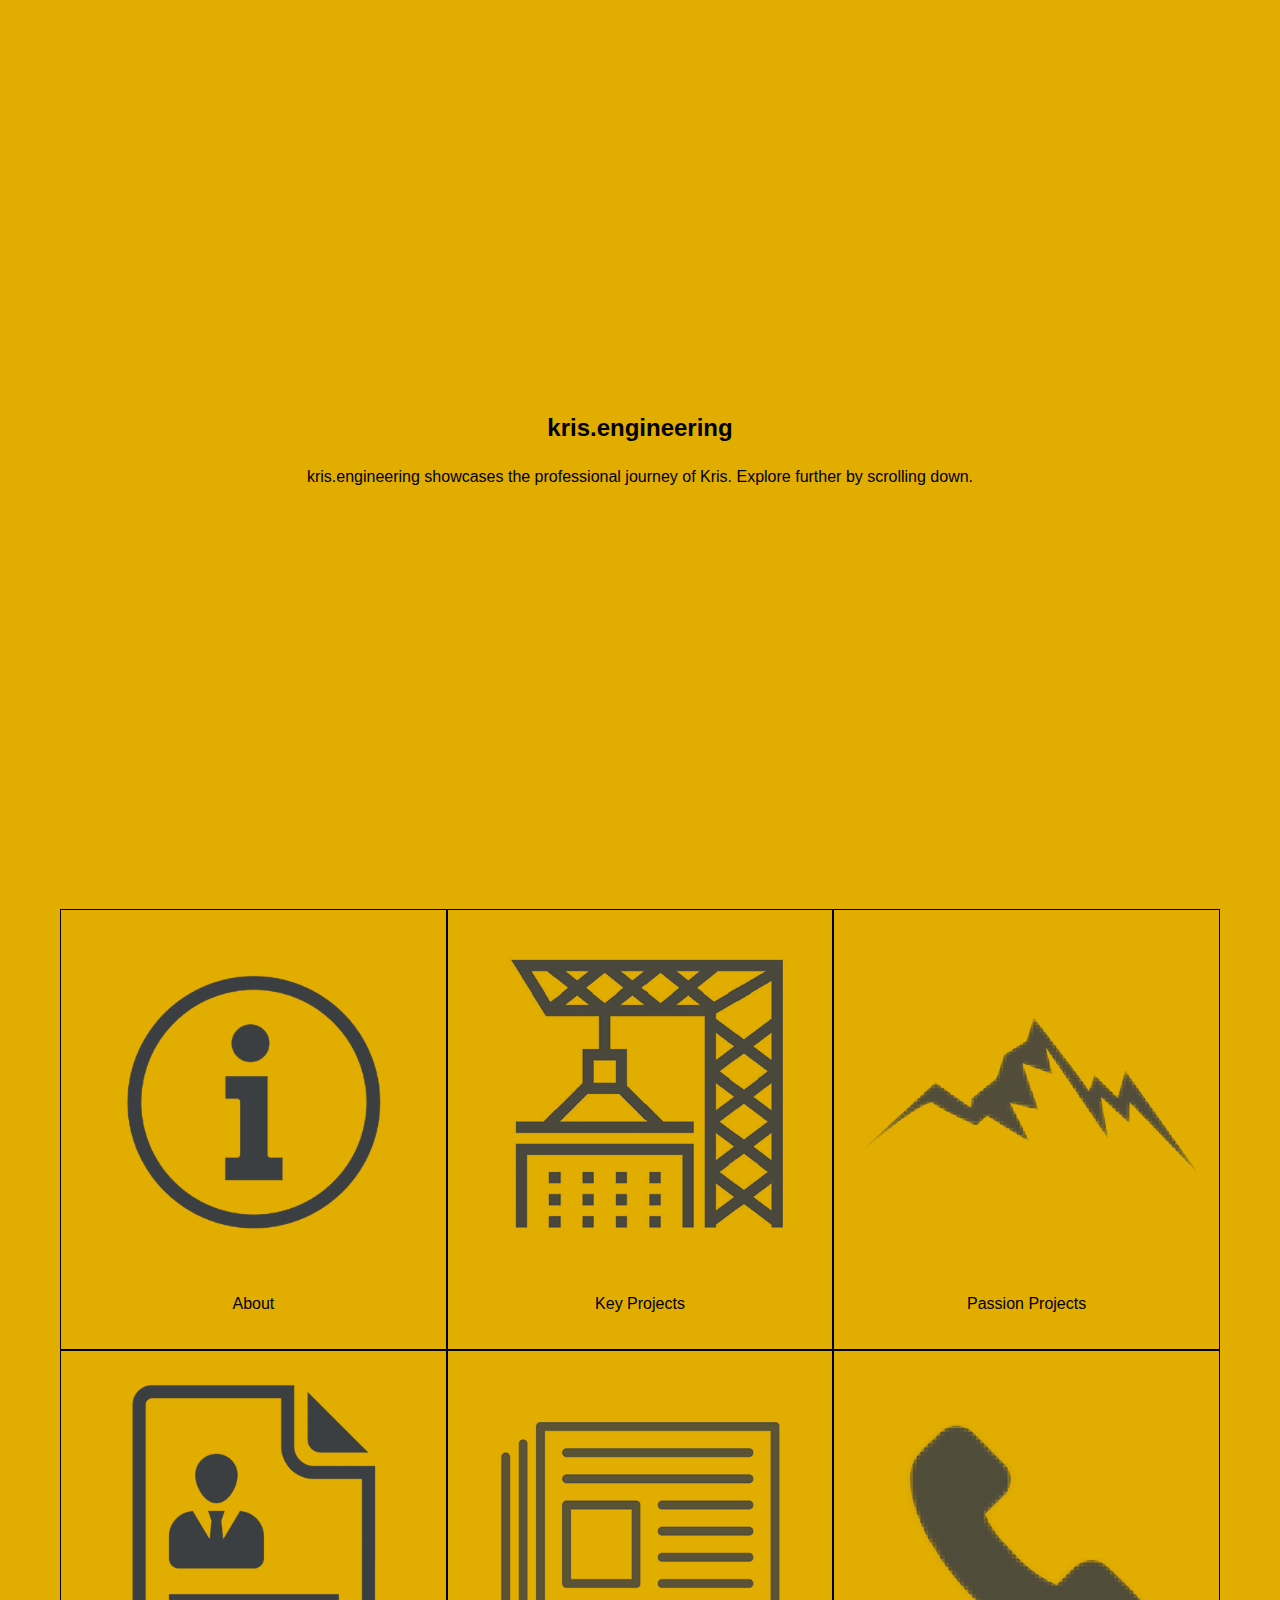
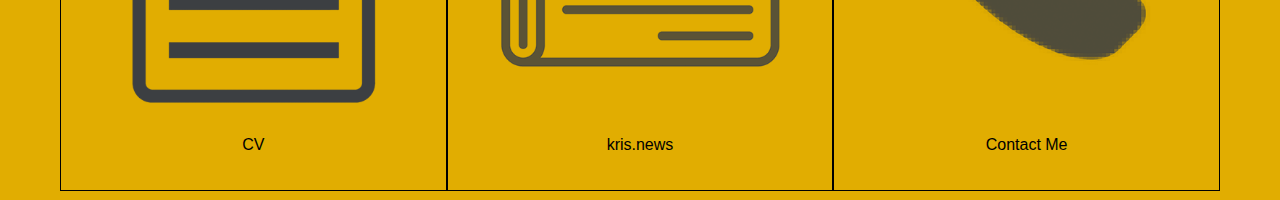
==== index.html @ 32502512 "Add files via upload" ====
<!DOCTYPE html>
<html lang="en">

<head>
    <meta charset="UTF-8">
    <meta name="viewport" content="width=device-width, initial-scale=1.0">
    <title>kris.engineering</title>
    <link rel="stylesheet" type="text/css" href="styles.css">
</head>

<body>
    <div class="intro-section">
        <h1>kris.engineering</h1>
        <p>kris.engineering showcases the professional journey of Kris. Explore further by scrolling down.</p>
    </div>

    <div class="navigation-section">
        <div class="nav-item">
          <a href="about.html">
            <img src="Images/AboutImage.png" alt="About">
            <p>About</p>
          </a>
        </div>
        <div class="nav-item">
          <a href="key-projects.html">
            <img src="Images/ProjectsImage.png" alt="Key Projects">
            <p>Key Projects</p>
          </a>
        </div>
        <div class="nav-item">
          <a href="passion-projects.html">
            <img src="Images/PassionImage.png" alt="Passion Projects">
            <p>Passion Projects</p>
          </a>
        </div>
        <div class="nav-item">
          <a href="cv.html">
            <img src="Images/CVImage.png" alt="CV">
            <p>CV</p>
          </a>
        </div>
        <div class="nav-item">
          <a href="https://kris.news">
            <img src="Images/NewsImage.png" alt="kris.news">
            <p>kris.news</p>
          </a>
        </div>
        <div class="nav-item">
          <a href="contact.html">
            <img src="Images/ContactImage.png" alt="Contact Me">
            <p>Contact Me</p>
          </a>
        </div>
    </div>
</body>

</html>
---- styles.css ----
/* Body styling with background color */
body, html {
    height: auto;
    background-color: #e1ad01;
    margin: 0;
    font-family: 'Helvetica', sans-serif;
}

h1 {
    text-align: center;
    font-size: 24px;
    margin-bottom: 10px; /* Some space between title and subtitle */
}

.intro-section {
    height: 100vh;
    display: flex;
    flex-direction: column;
    align-items: center;
    justify-content: center;
    padding: 0 20px; /* Add padding for mobile */
}

p {
    text-align: center;
}

.navigation-section {
    height: 100vh;
    display: flex;
    flex-wrap: wrap;
    align-content: center; /* Vertically center the items in the flex container */
    justify-content: center;
}

.nav-item {
    text-align: center;
    padding: 20px;
    border: 1px solid black;
    box-sizing: border-box;
    flex-basis: calc(50% - 40px); /* For mobile: Two items per row minus padding */
}

.nav-item a {
    text-decoration: none;
    color: black;
    display: block; /* Allows for correct structure of the img and p elements inside */
}

.nav-item img {
    max-width: 100%; /* Ensure the image fits inside the nav item */
    transition: transform 0.3s; /* Animation for the hover effect */
}

.nav-item:hover img {
    transform: scale(0.95); /* Shrink the image by 5% on hover */
}

@media screen and (min-width: 768px) {
    .nav-item {
        flex-basis: calc(33.33% - 40px); /* Three items per row minus padding for desktop */
    }
}
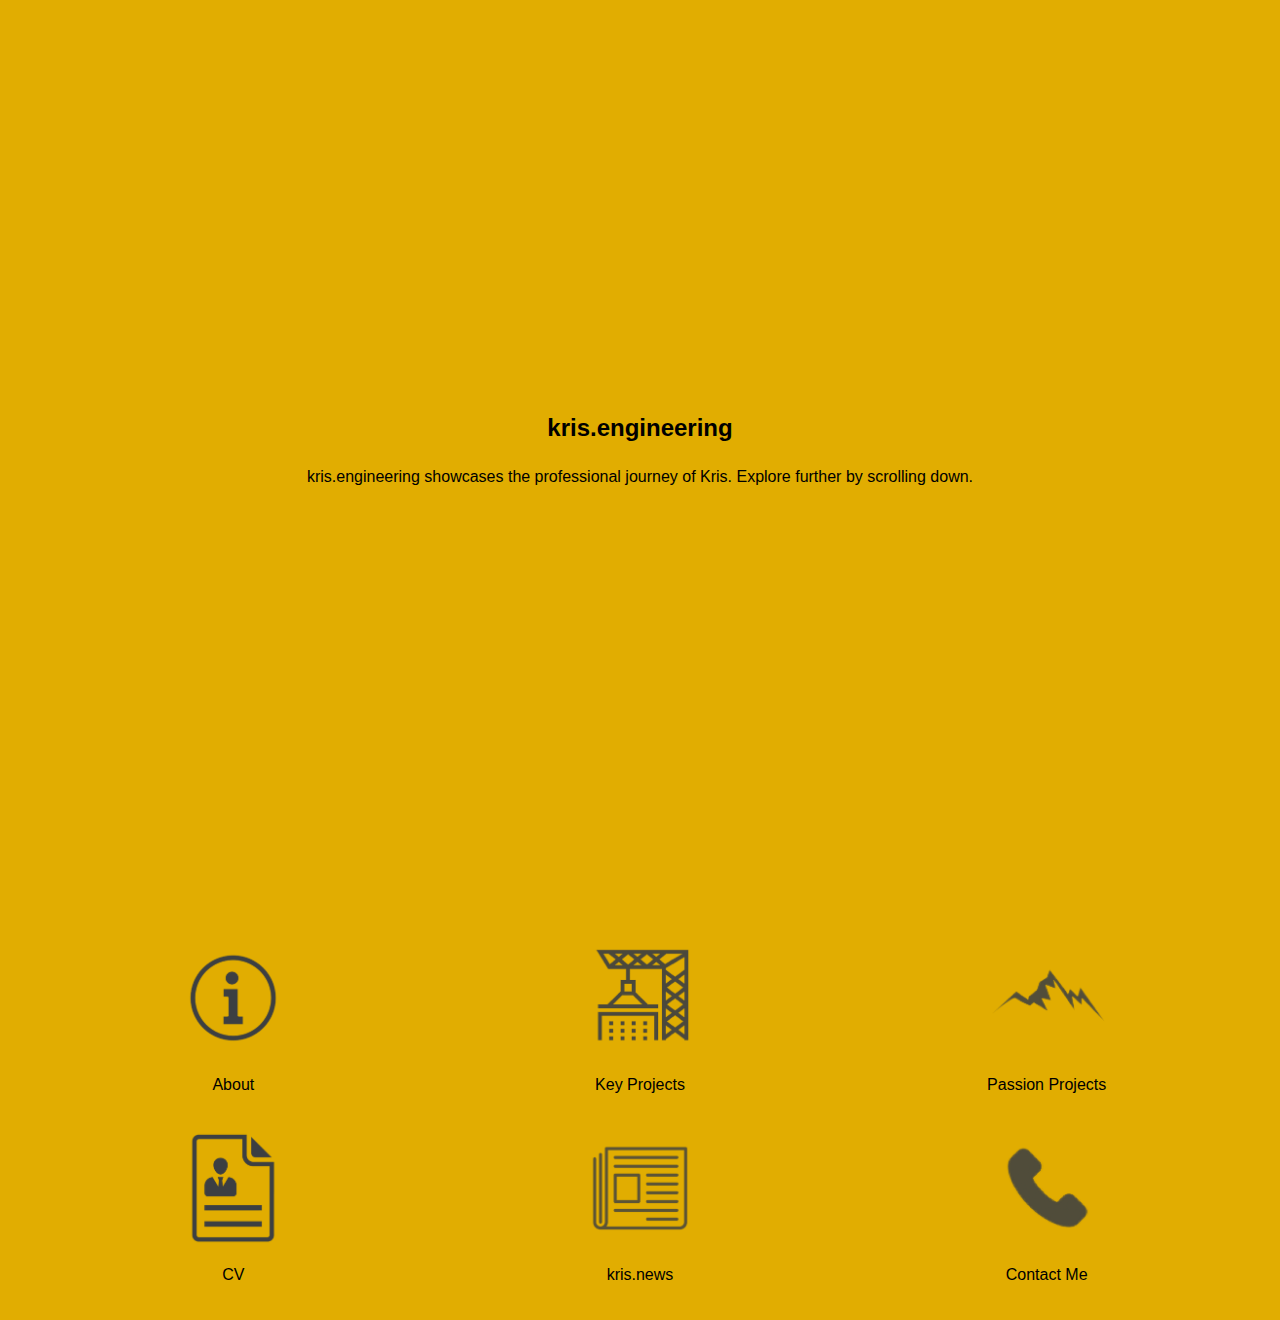
==== commit 7ab587ac: "Add files via upload" ====
--- a/index.html
+++ b/index.html
@@ -19,36 +19,42 @@
           <a href="about.html">
             <img src="Images/AboutImage.png" alt="About">
             <p>About</p>
+            <span class="Learn More"</span>
           </a>
         </div>
         <div class="nav-item">
           <a href="key-projects.html">
             <img src="Images/ProjectsImage.png" alt="Key Projects">
             <p>Key Projects</p>
+            <span class="Learn More"</span>
           </a>
         </div>
         <div class="nav-item">
           <a href="passion-projects.html">
             <img src="Images/PassionImage.png" alt="Passion Projects">
             <p>Passion Projects</p>
+            <span class="Learn More"</span>
           </a>
         </div>
         <div class="nav-item">
           <a href="cv.html">
             <img src="Images/CVImage.png" alt="CV">
             <p>CV</p>
+            <span class="Learn More"</span>
           </a>
         </div>
         <div class="nav-item">
           <a href="https://kris.news">
             <img src="Images/NewsImage.png" alt="kris.news">
             <p>kris.news</p>
+            <span class="Learn More"</span>
           </a>
         </div>
         <div class="nav-item">
           <a href="contact.html">
             <img src="Images/ContactImage.png" alt="Contact Me">
             <p>Contact Me</p>
+            <span class="Learn More"</span>
           </a>
         </div>
     </div>
--- a/styles.css
+++ b/styles.css
@@ -1,63 +1,89 @@
 /* Body styling with background color */
 body, html {
+    margin: 0;
     height: auto;
+    font-family: 'Helvetica', sans-serif;
     background-color: #e1ad01;
-    margin: 0;
-    font-family: 'Helvetica', sans-serif;
 }
 
 h1 {
+    font-size: 24px;
     text-align: center;
-    font-size: 24px;
     margin-bottom: 10px; /* Some space between title and subtitle */
-}
-
-.intro-section {
-    height: 100vh;
-    display: flex;
-    flex-direction: column;
-    align-items: center;
-    justify-content: center;
-    padding: 0 20px; /* Add padding for mobile */
 }
 
 p {
     text-align: center;
 }
 
+.intro-section {
+    height: 100vh;
+    padding: 0 20px; /* Add padding for mobile */
+    display: flex;
+    flex-direction: column;
+    justify-content: center;
+    align-items: center;
+}
+
+/* Navigation grid */
 .navigation-section {
-    height: 100vh;
-    display: flex;
-    flex-wrap: wrap;
-    align-content: center; /* Vertically center the items in the flex container */
-    justify-content: center;
+    padding: 20px;
+    max-width: 1200px;
+    margin: 0 auto;
+    display: grid;
+    gap: 20px;
+    grid-template-columns: repeat(2, 1fr); /* 2 columns for mobile */
 }
 
 .nav-item {
     text-align: center;
-    padding: 20px;
-    border: 1px solid black;
-    box-sizing: border-box;
-    flex-basis: calc(50% - 40px); /* For mobile: Two items per row minus padding */
+    display: flex;
+    flex-direction: column;
+    align-items: center;
+}
+
+.nav-item img {
+    width: 30%;
+    height: auto;
+    margin: 0 auto;
+    border: none;
+    cursor: pointer;
+    transition: transform 0.3s, filter 0.3s;
+}
+
+.nav-item:hover img {
+    filter: grayscale(100%);
+    transform: scale(0.95);
 }
 
 .nav-item a {
+    color: black;
     text-decoration: none;
-    color: black;
-    display: block; /* Allows for correct structure of the img and p elements inside */
 }
 
-.nav-item img {
-    max-width: 100%; /* Ensure the image fits inside the nav item */
-    transition: transform 0.3s; /* Animation for the hover effect */
+.nav-item p, .nav-item .learn-more {
+    transition: opacity 0.3s, visibility 0.3s;
 }
 
-.nav-item:hover img {
-    transform: scale(0.95); /* Shrink the image by 5% on hover */
+.nav-item:hover p {
+    visibility: hidden;
+    opacity: 0;
+}
+
+.learn-more {
+    visibility: hidden;
+    opacity: 0;
+    text-align: center;
+}
+
+.nav-item:hover .learn-more {
+    visibility: visible;
+    opacity: 1;
 }
 
 @media screen and (min-width: 768px) {
-    .nav-item {
-        flex-basis: calc(33.33% - 40px); /* Three items per row minus padding for desktop */
+    .navigation-section {
+        padding-top: 40px;
+        grid-template-columns: repeat(3, 1fr); /* 3 columns for desktop */
     }
 }
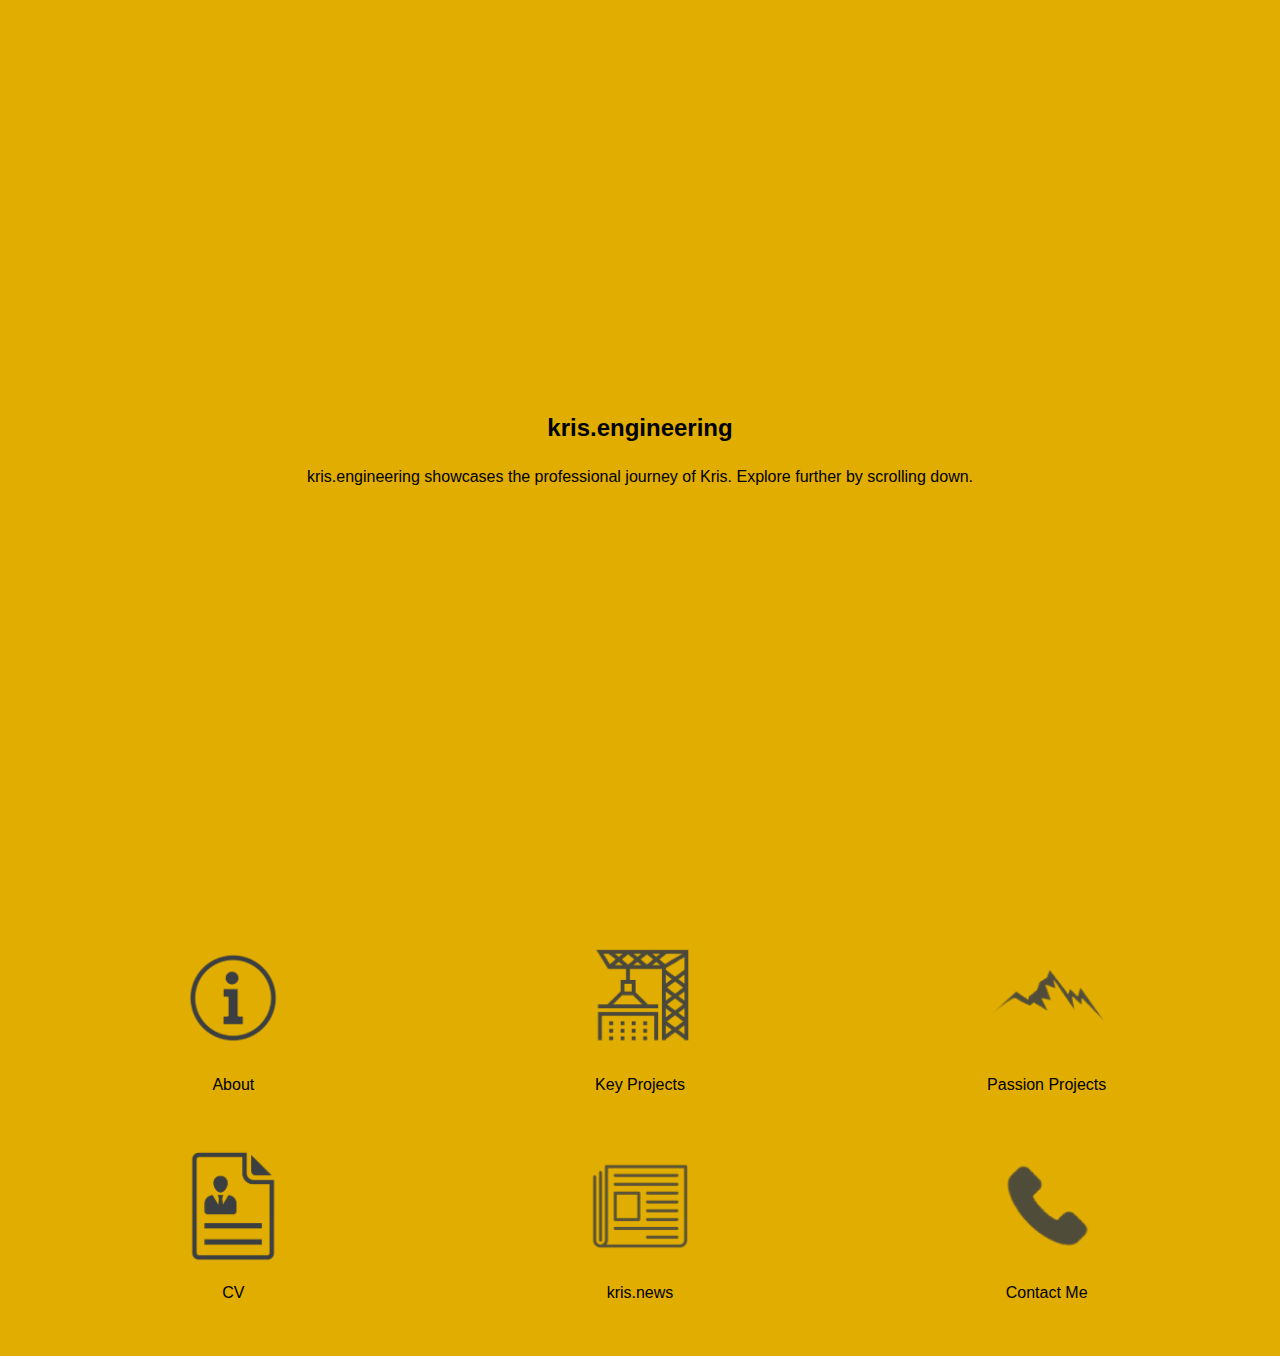
==== commit 1dd421e9: "Add files via upload" ====
--- a/index.html
+++ b/index.html
@@ -19,42 +19,42 @@
           <a href="about.html">
             <img src="Images/AboutImage.png" alt="About">
             <p>About</p>
-            <span class="Learn More"</span>
+            <span class="learn-more">Learn More</span>
           </a>
         </div>
         <div class="nav-item">
           <a href="key-projects.html">
             <img src="Images/ProjectsImage.png" alt="Key Projects">
             <p>Key Projects</p>
-            <span class="Learn More"</span>
+            <span class="learn-more">Learn More</span>
           </a>
         </div>
         <div class="nav-item">
           <a href="passion-projects.html">
             <img src="Images/PassionImage.png" alt="Passion Projects">
             <p>Passion Projects</p>
-            <span class="Learn More"</span>
+            <span class="learn-more">Learn More</span>
           </a>
         </div>
         <div class="nav-item">
           <a href="cv.html">
             <img src="Images/CVImage.png" alt="CV">
             <p>CV</p>
-            <span class="Learn More"</span>
+            <span class="learn-more">Learn More</span>
           </a>
         </div>
         <div class="nav-item">
           <a href="https://kris.news">
             <img src="Images/NewsImage.png" alt="kris.news">
             <p>kris.news</p>
-            <span class="Learn More"</span>
+            <span class="learn-more">Learn More</span>
           </a>
         </div>
         <div class="nav-item">
           <a href="contact.html">
             <img src="Images/ContactImage.png" alt="Contact Me">
             <p>Contact Me</p>
-            <span class="Learn More"</span>
+            <span class="learn-more">Learn More</span>
           </a>
         </div>
     </div>
--- a/styles.css
+++ b/styles.css
@@ -74,6 +74,7 @@
     visibility: hidden;
     opacity: 0;
     text-align: center;
+    z-index: 2;
 }
 
 .nav-item:hover .learn-more {
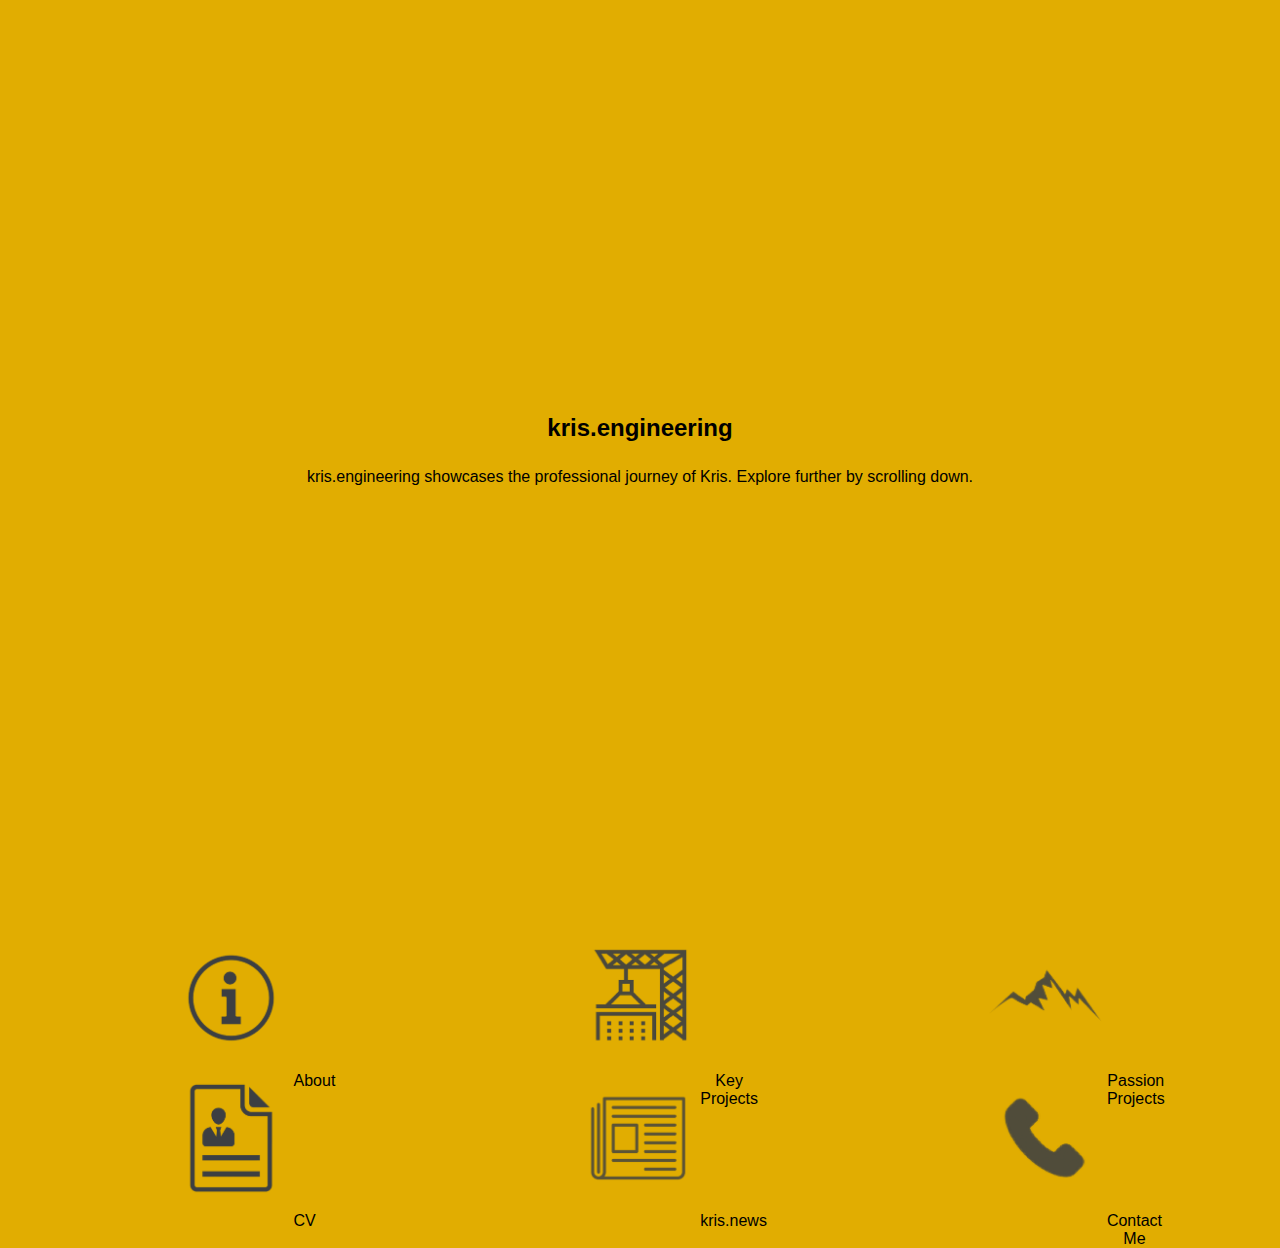
==== commit 907aff11: "Add files via upload" ====
--- a/index.html
+++ b/index.html
@@ -18,43 +18,55 @@
         <div class="nav-item">
           <a href="about.html">
             <img src="Images/AboutImage.png" alt="About">
-            <p>About</p>
-            <span class="learn-more">Learn More</span>
+            <div class="text-wrapper">
+              <p>About</p>
+              <span class="learn-more">Learn More</span>
+            </div>
           </a>
         </div>
         <div class="nav-item">
           <a href="key-projects.html">
             <img src="Images/ProjectsImage.png" alt="Key Projects">
-            <p>Key Projects</p>
-            <span class="learn-more">Learn More</span>
+            <div class="text-wrapper">
+              <p>Key Projects</p>
+              <span class="learn-more">Learn More</span>
+            </div>
           </a>
         </div>
         <div class="nav-item">
           <a href="passion-projects.html">
             <img src="Images/PassionImage.png" alt="Passion Projects">
-            <p>Passion Projects</p>
-            <span class="learn-more">Learn More</span>
+            <div class="text-wrapper">
+              <p>Passion Projects</p>
+              <span class="learn-more">Learn More</span>
+            </div>
           </a>
         </div>
         <div class="nav-item">
           <a href="cv.html">
             <img src="Images/CVImage.png" alt="CV">
-            <p>CV</p>
-            <span class="learn-more">Learn More</span>
+            <div class="text-wrapper">
+              <p>CV</p>
+              <span class="learn-more">Learn More</span>
+            </div>
           </a>
         </div>
         <div class="nav-item">
           <a href="https://kris.news">
             <img src="Images/NewsImage.png" alt="kris.news">
-            <p>kris.news</p>
-            <span class="learn-more">Learn More</span>
+            <div class="text-wrapper">
+              <p>kris.news</p>
+              <span class="learn-more">Learn More</span>
+            </div>
           </a>
         </div>
         <div class="nav-item">
           <a href="contact.html">
             <img src="Images/ContactImage.png" alt="Contact Me">
-            <p>Contact Me</p>
-            <span class="learn-more">Learn More</span>
+            <div class="text-wrapper">
+              <p>Contact Me</p>
+              <span class="learn-more">Learn More</span>
+            </div>
           </a>
         </div>
     </div>
--- a/styles.css
+++ b/styles.css
@@ -9,7 +9,7 @@
 h1 {
     font-size: 24px;
     text-align: center;
-    margin-bottom: 10px; /* Some space between title and subtitle */
+    margin-bottom: 10px;
 }
 
 p {
@@ -18,7 +18,7 @@
 
 .intro-section {
     height: 100vh;
-    padding: 0 20px; /* Add padding for mobile */
+    padding: 0 20px;
     display: flex;
     flex-direction: column;
     justify-content: center;
@@ -32,7 +32,7 @@
     margin: 0 auto;
     display: grid;
     gap: 20px;
-    grid-template-columns: repeat(2, 1fr); /* 2 columns for mobile */
+    grid-template-columns: repeat(2, 1fr);
 }
 
 .nav-item {
@@ -40,6 +40,7 @@
     display: flex;
     flex-direction: column;
     align-items: center;
+    position: relative;
 }
 
 .nav-item img {
@@ -61,13 +62,20 @@
     text-decoration: none;
 }
 
-.nav-item p, .nav-item .learn-more {
-    transition: opacity 0.3s, visibility 0.3s;
+.text-wrapper {
+    position: relative;
+    display: inline-block;
 }
 
-.nav-item:hover p {
-    visibility: hidden;
-    opacity: 0;
+.nav-item p, .learn-more {
+    position: absolute;
+    top: 0;
+    left: 0;
+    transition: opacity 0.3s;
+}
+
+.nav-item p {
+    z-index: 1;
 }
 
 .learn-more {
@@ -75,6 +83,10 @@
     opacity: 0;
     text-align: center;
     z-index: 2;
+}
+
+.nav-item:hover p {
+    opacity: 0;
 }
 
 .nav-item:hover .learn-more {
@@ -85,6 +97,6 @@
 @media screen and (min-width: 768px) {
     .navigation-section {
         padding-top: 40px;
-        grid-template-columns: repeat(3, 1fr); /* 3 columns for desktop */
+        grid-template-columns: repeat(3, 1fr);
     }
 }
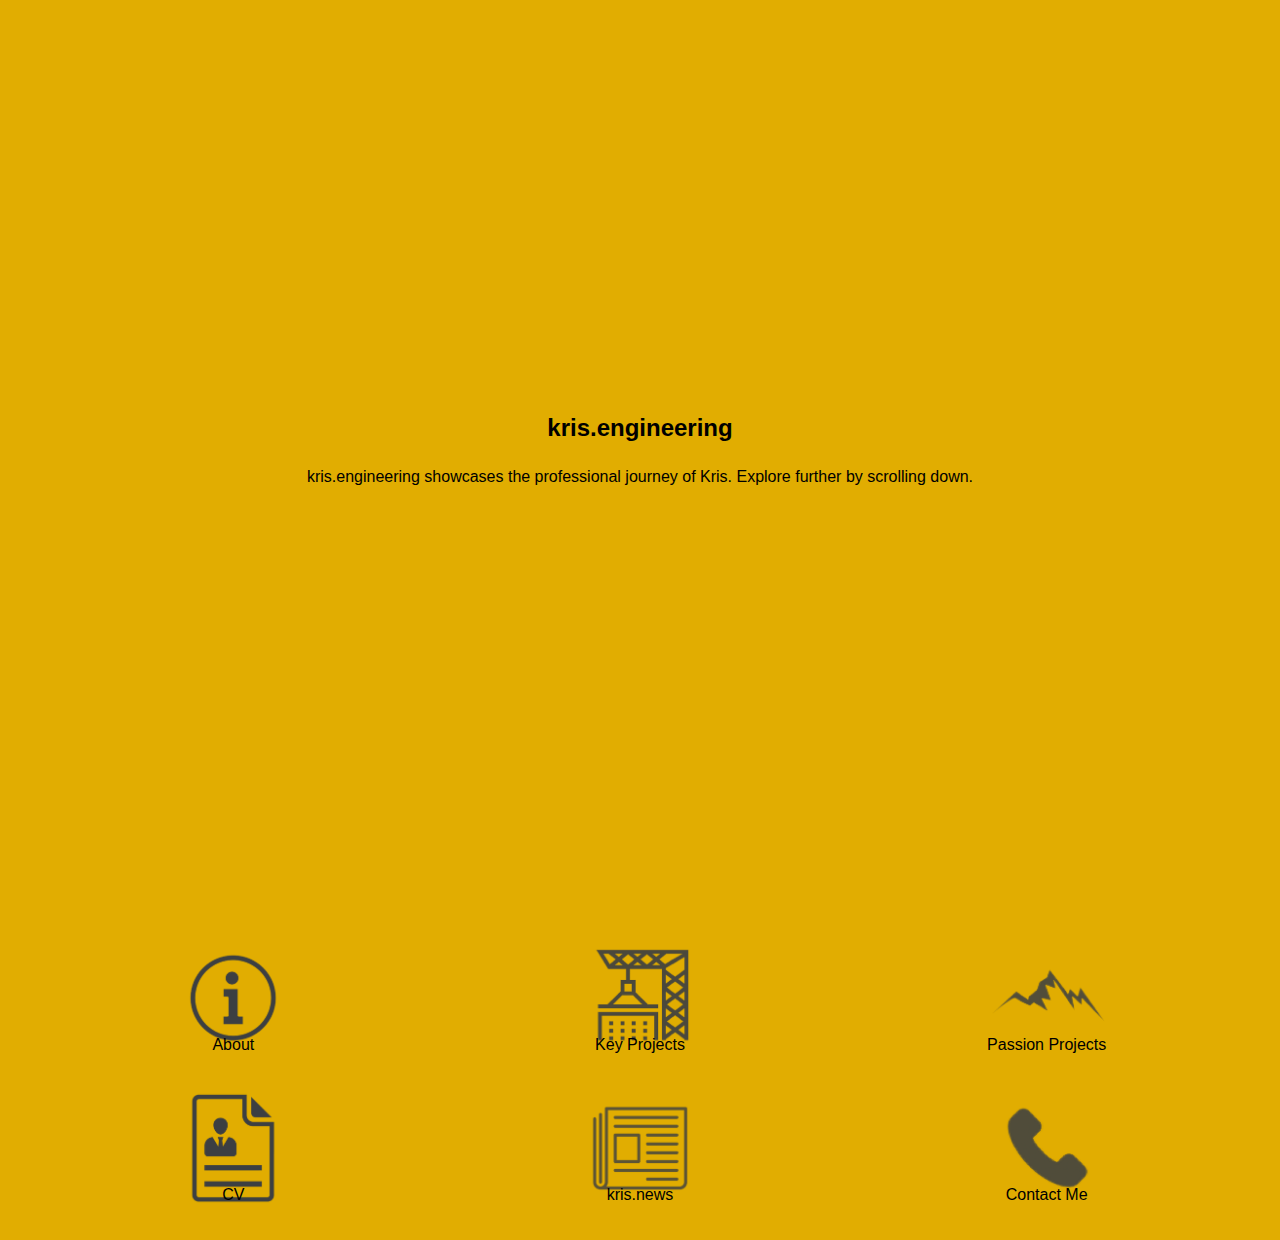
==== commit abf660be: "Add files via upload" ====
--- a/index.html
+++ b/index.html
@@ -16,7 +16,7 @@
 
     <div class="navigation-section">
         <div class="nav-item">
-          <a href="about.html">
+          <a href="about/about.html">
             <img src="Images/AboutImage.png" alt="About">
             <div class="text-wrapper">
               <p>About</p>
@@ -25,7 +25,7 @@
           </a>
         </div>
         <div class="nav-item">
-          <a href="key-projects.html">
+          <a href="key-projects/key-projects.html">
             <img src="Images/ProjectsImage.png" alt="Key Projects">
             <div class="text-wrapper">
               <p>Key Projects</p>
@@ -34,7 +34,7 @@
           </a>
         </div>
         <div class="nav-item">
-          <a href="passion-projects.html">
+          <a href="passion-projects/passion-projects.html">
             <img src="Images/PassionImage.png" alt="Passion Projects">
             <div class="text-wrapper">
               <p>Passion Projects</p>
@@ -43,7 +43,7 @@
           </a>
         </div>
         <div class="nav-item">
-          <a href="cv.html">
+          <a href="cv/cv.html">
             <img src="Images/CVImage.png" alt="CV">
             <div class="text-wrapper">
               <p>CV</p>
@@ -61,7 +61,7 @@
           </a>
         </div>
         <div class="nav-item">
-          <a href="contact.html">
+          <a href="contact/contact.html">
             <img src="Images/ContactImage.png" alt="Contact Me">
             <div class="text-wrapper">
               <p>Contact Me</p>
--- a/styles.css
+++ b/styles.css
@@ -63,35 +63,35 @@
 }
 
 .text-wrapper {
+    display: block;
     position: relative;
-    display: inline-block;
+    width: 100%;
+    text-align: center;
+    margin-top: 10px;
 }
 
-.nav-item p, .learn-more {
-    position: absolute;
-    top: 0;
-    left: 0;
-    transition: opacity 0.3s;
+.nav-item p, .nav-item .learn-more {
+    transition: opacity 0.3s; /* Smooth transition for fade in/out */
+    display: block; /* Changed to block for proper text overlaying */
+    position: absolute; /* Absolute positioning for the text overlaying */
+    bottom: 0; /* Anchoring the text to the bottom of text-wrapper */
+    width: 100%; /* Ensuring text spans the full width */
+    text-align: center;
 }
 
-.nav-item p {
-    z-index: 1;
-}
-
-.learn-more {
-    visibility: hidden;
-    opacity: 0;
-    text-align: center;
-    z-index: 2;
+.nav-item .learn-more {
+    visibility: hidden; /* Hidden by default */
+    opacity: 0; /* Fully transparent by default */
 }
 
 .nav-item:hover p {
-    opacity: 0;
+    visibility: hidden; /* Hide on hover */
+    opacity: 0; /* Fade out */
 }
 
 .nav-item:hover .learn-more {
-    visibility: visible;
-    opacity: 1;
+    visibility: visible; /* Show on hover */
+    opacity: 1; /* Fade in */
 }
 
 @media screen and (min-width: 768px) {
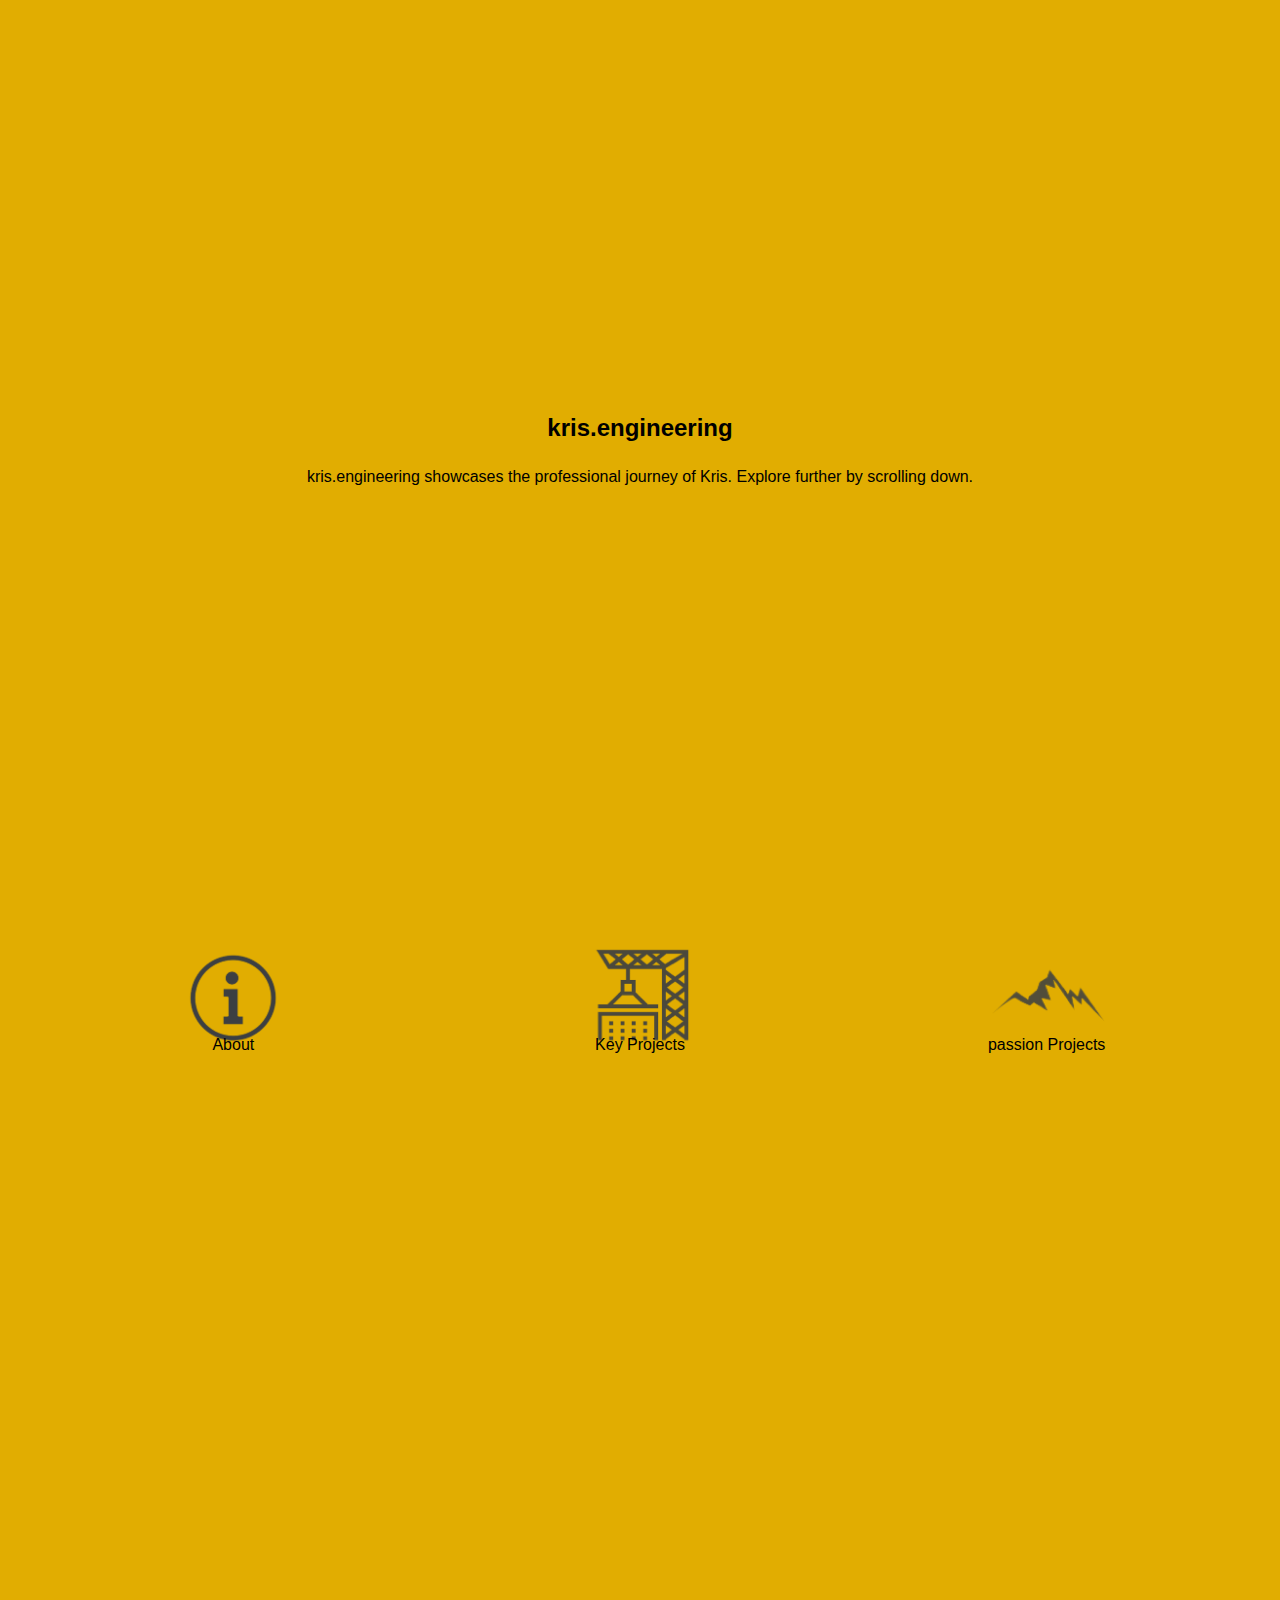
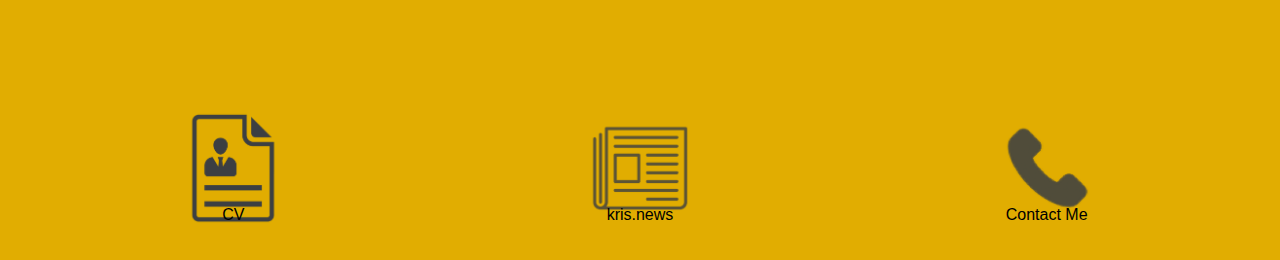
==== commit ec1fa41a: "Add files via upload" ====
--- a/index.html
+++ b/index.html
@@ -15,61 +15,81 @@
     </div>
 
     <div class="navigation-section">
-        <div class="nav-item">
+
+      <div class="nav-item">
           <a href="about/about.html">
-            <img src="Images/AboutImage.png" alt="About">
-            <div class="text-wrapper">
-              <p>About</p>
+              <img src="Images/AboutImage.png" alt="About">
+          </a>
+          <div class="text-wrapper">
               <span class="learn-more">Learn More</span>
-            </div>
+              <a href="about/about.html">
+                  <p>About</p>
+              </a>
+          </div>
+      </div>
+
+      <div class="nav-item">
+          <a href="key-projects/key-projects.html">
+              <img src="Images/ProjectsImage.png" alt="Key Projects">
           </a>
-        </div>
-        <div class="nav-item">
-          <a href="key-projects/key-projects.html">
-            <img src="Images/ProjectsImage.png" alt="Key Projects">
-            <div class="text-wrapper">
-              <p>Key Projects</p>
+          <div class="text-wrapper">
               <span class="learn-more">Learn More</span>
-            </div>
+              <a href="key-projects/key-projects.html">
+                  <p>Key Projects</p>
+              </a>
+          </div>
+      </div>
+
+      <div class="nav-item">
+          <a href="passion-projects/passion-projects.html">
+              <img src="Images/PassionImage.png" alt="Passion Projects">
           </a>
-        </div>
-        <div class="nav-item">
-          <a href="passion-projects/passion-projects.html">
-            <img src="Images/PassionImage.png" alt="Passion Projects">
-            <div class="text-wrapper">
-              <p>Passion Projects</p>
+          <div class="text-wrapper">
               <span class="learn-more">Learn More</span>
-            </div>
+              <a href="passion-projects/passion-projects.html">
+                  <p>passion Projects</p>
+              </a>
+          </div>
+      </div>
+
+      <div class="nav-item">
+          <a href="cv/cv.html">
+              <img src="Images/CVImage.png" alt="CV">
           </a>
-        </div>
-        <div class="nav-item">
-          <a href="cv/cv.html">
-            <img src="Images/CVImage.png" alt="CV">
-            <div class="text-wrapper">
-              <p>CV</p>
+          <div class="text-wrapper">
               <span class="learn-more">Learn More</span>
-            </div>
+              <a href="cv/cv.html">
+                  <p>CV</p>
+              </a>
+          </div>
+      </div>
+
+      <div class="nav-item">
+          <a href="https://kris.news">
+              <img src="Images/NewsImage.png" alt="kris.news">
           </a>
-        </div>
-        <div class="nav-item">
-          <a href="https://kris.news">
-            <img src="Images/NewsImage.png" alt="kris.news">
-            <div class="text-wrapper">
-              <p>kris.news</p>
+          <div class="text-wrapper">
               <span class="learn-more">Learn More</span>
-            </div>
+              <a href="https://kris.news">
+                  <p>kris.news</p>
+              </a>
+          </div>
+      </div>
+
+      <div class="nav-item">
+          <a href="contact/contact.html">
+              <img src="Images/ContactImage.png" alt="Contact Me">
           </a>
-        </div>
-        <div class="nav-item">
-          <a href="contact/contact.html">
-            <img src="Images/ContactImage.png" alt="Contact Me">
-            <div class="text-wrapper">
-              <p>Contact Me</p>
+          <div class="text-wrapper">
               <span class="learn-more">Learn More</span>
-            </div>
-          </a>
-        </div>
+              <a href="contact/contact.html">
+                  <p>Contact Me</p>
+              </a>
+          </div>
+      </div>
+
     </div>
+
 </body>
 
 </html>
--- a/styles.css
+++ b/styles.css
@@ -27,12 +27,14 @@
 
 /* Navigation grid */
 .navigation-section {
+  height: 100vh;
     padding: 20px;
     max-width: 1200px;
     margin: 0 auto;
     display: grid;
     gap: 20px;
     grid-template-columns: repeat(2, 1fr);
+    align-content: space-between;
 }
 
 .nav-item {
@@ -40,7 +42,9 @@
     display: flex;
     flex-direction: column;
     align-items: center;
+    justify-content: center;
     position: relative;
+    height: 100%;
 }
 
 .nav-item img {
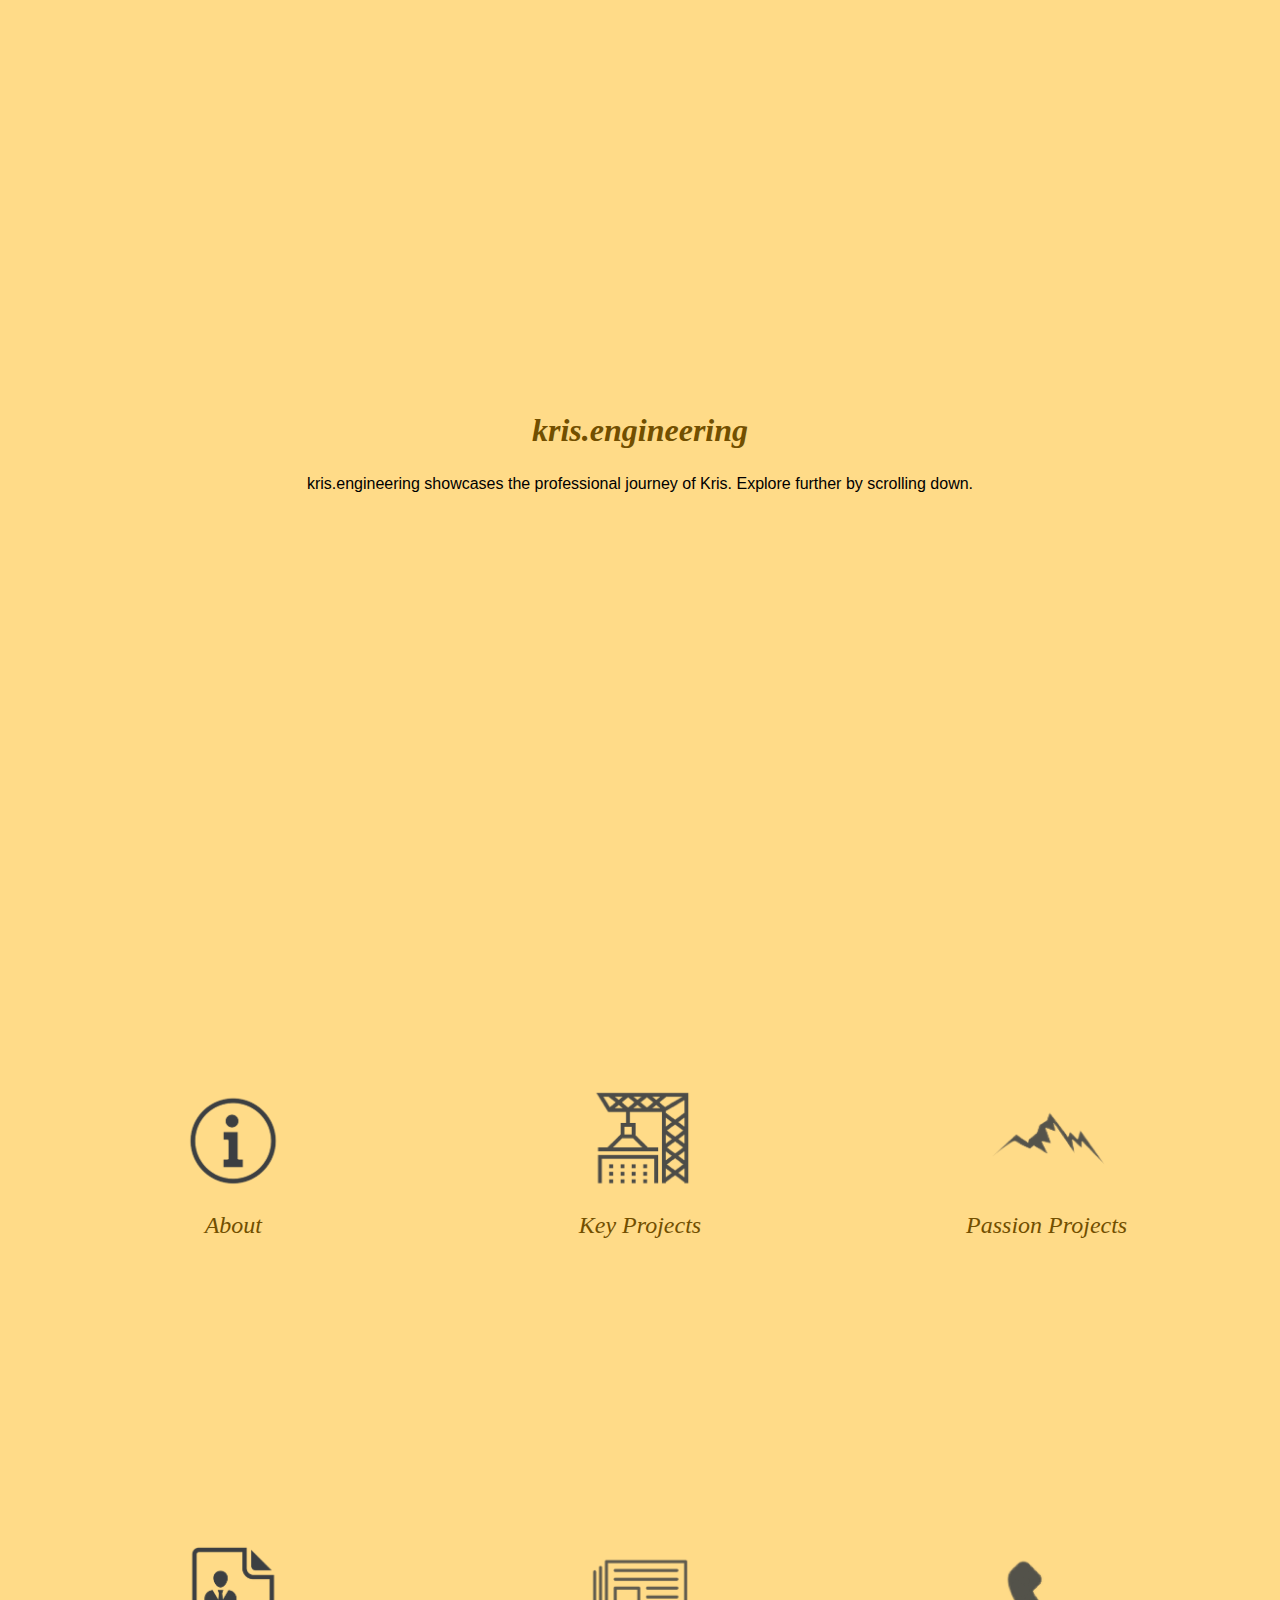
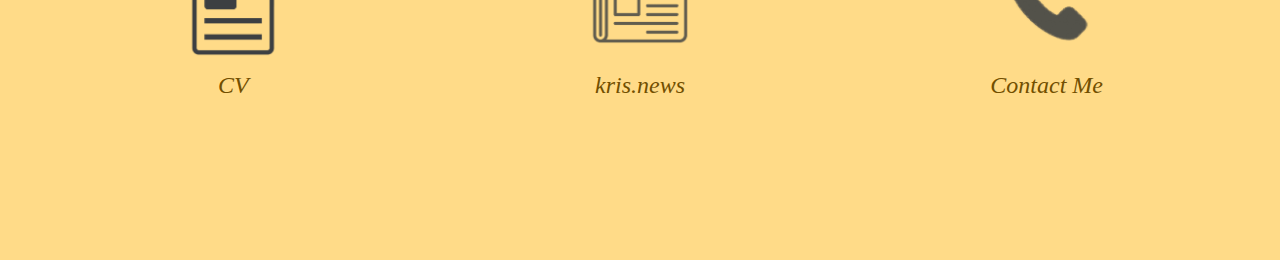
==== commit 263a5be9: "Add files via upload" ====
--- a/index.html
+++ b/index.html
@@ -10,7 +10,7 @@
 
 <body>
     <div class="intro-section">
-        <h1>kris.engineering</h1>
+        <h1 class="h1-special">kris.engineering</h1>
         <p>kris.engineering showcases the professional journey of Kris. Explore further by scrolling down.</p>
     </div>
 
@@ -47,7 +47,7 @@
           <div class="text-wrapper">
               <span class="learn-more">Learn More</span>
               <a href="passion-projects/passion-projects.html">
-                  <p>passion Projects</p>
+                  <p>Passion Projects</p>
               </a>
           </div>
       </div>
--- a/styles.css
+++ b/styles.css
@@ -3,11 +3,17 @@
     margin: 0;
     height: auto;
     font-family: 'Helvetica', sans-serif;
-    background-color: #e1ad01;
+    background-color: #ffdb88;
+}
+
+.h1-special {
+    font-family: 'Times New Roman', Times, serif;
+    font-style: italic;
+    color: #724f00;
 }
 
 h1 {
-    font-size: 24px;
+    font-size: 32px;
     text-align: center;
     margin-bottom: 10px;
 }
@@ -27,13 +33,14 @@
 
 /* Navigation grid */
 .navigation-section {
-  height: 100vh;
+    height: 100vh;
     padding: 20px;
     max-width: 1200px;
     margin: 0 auto;
     display: grid;
     gap: 20px;
     grid-template-columns: repeat(2, 1fr);
+    grid-template-rows: repeat(3, 1fr);  /* three rows on mobile */
     align-content: space-between;
 }
 
@@ -72,15 +79,22 @@
     width: 100%;
     text-align: center;
     margin-top: 10px;
+    height: 24px; /* Set a fixed height */
 }
 
 .nav-item p, .nav-item .learn-more {
-    transition: opacity 0.3s; /* Smooth transition for fade in/out */
-    display: block; /* Changed to block for proper text overlaying */
-    position: absolute; /* Absolute positioning for the text overlaying */
-    bottom: 0; /* Anchoring the text to the bottom of text-wrapper */
-    width: 100%; /* Ensuring text spans the full width */
-    text-align: center;
+    transition: opacity 0.3s;
+    display: block;
+    position: absolute;
+    top: 0;
+    left: 0;
+    right: 0;
+    margin: 0;
+    line-height: 24px; /* Ensure consistent line height */
+    font-family: 'Times New Roman', Times, serif;
+    font-style: italic;
+    color: #724f00;
+    font-size: 24px;
 }
 
 .nav-item .learn-more {
@@ -102,5 +116,14 @@
     .navigation-section {
         padding-top: 40px;
         grid-template-columns: repeat(3, 1fr);
+        grid-template-rows: repeat(2, 1fr); /* two rows for desktop */
     }
 }
+
+.nav-item p {
+    font-family: 'Times New Roman', Times, serif;
+    font-style: italic;
+    color: #724f00;
+    font-size: 24px;
+    line-height: 24px; /* Match this to the font size for proper alignment */
+}
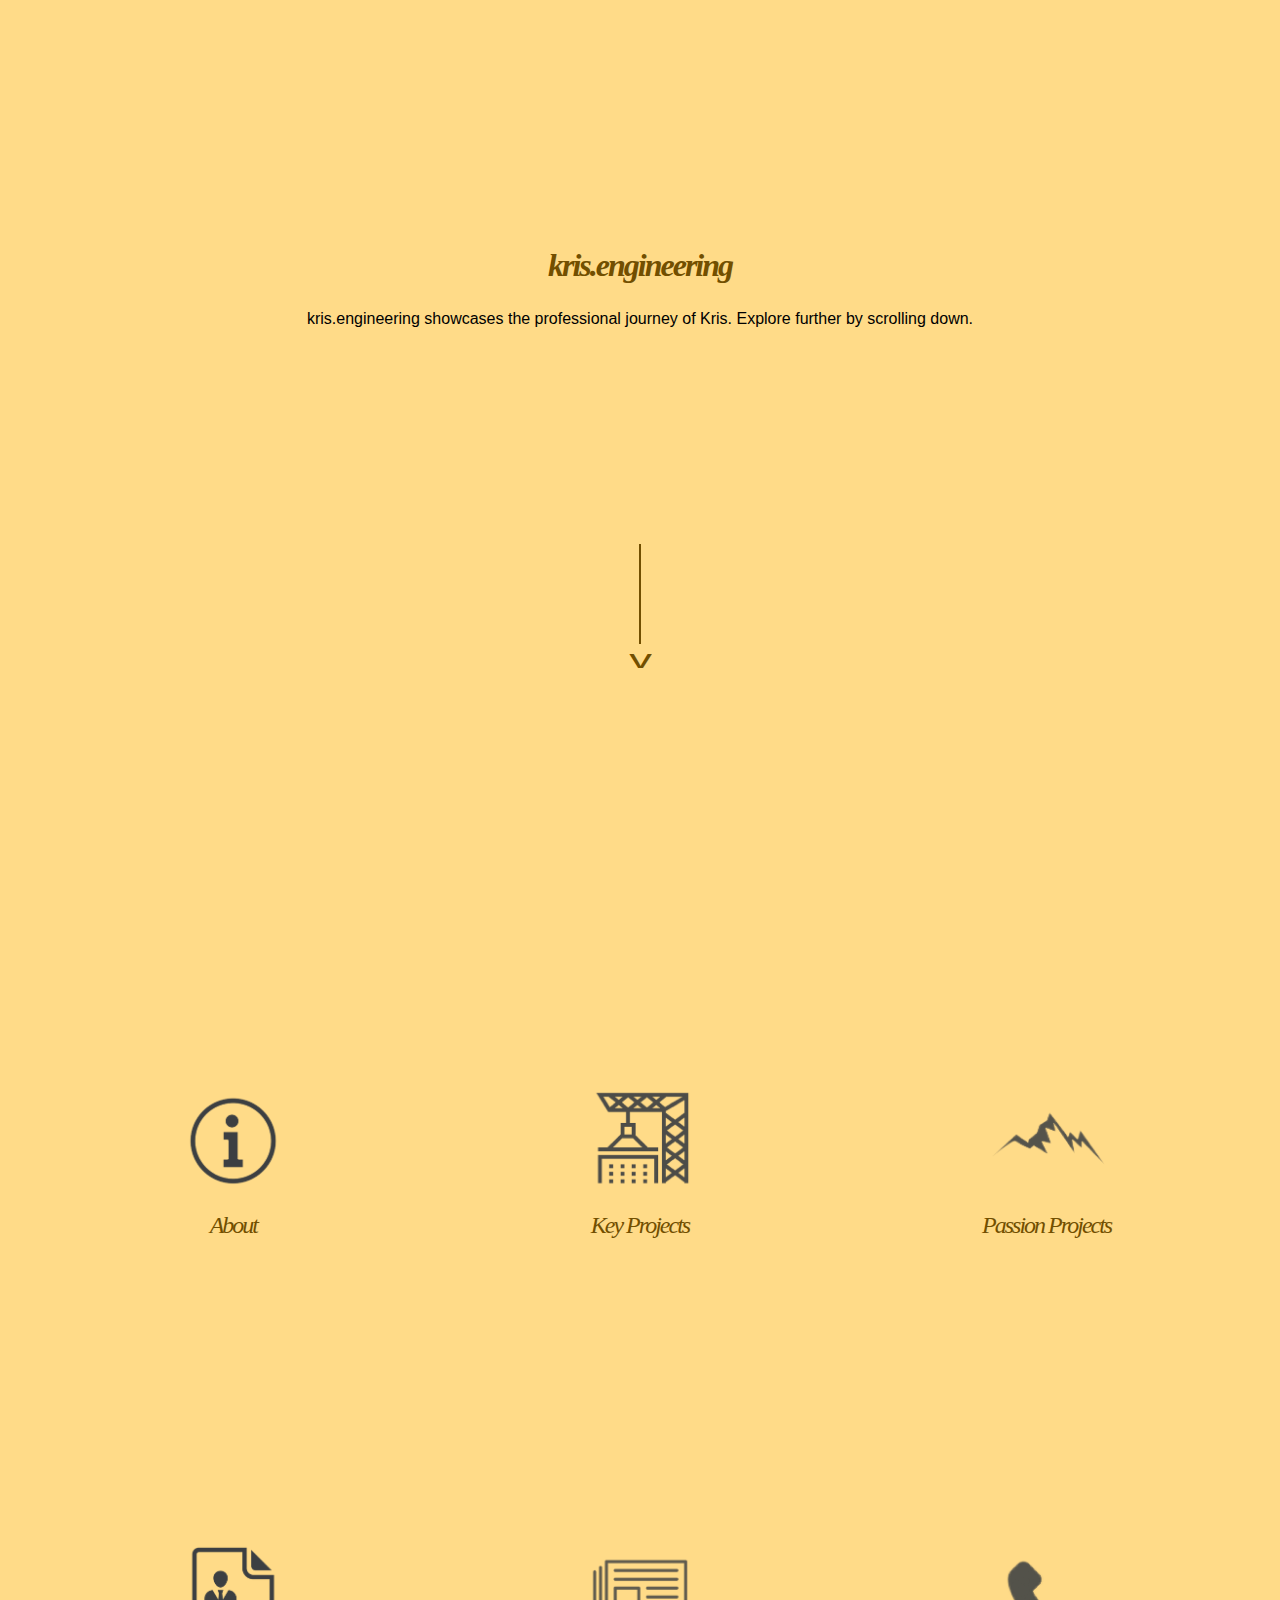
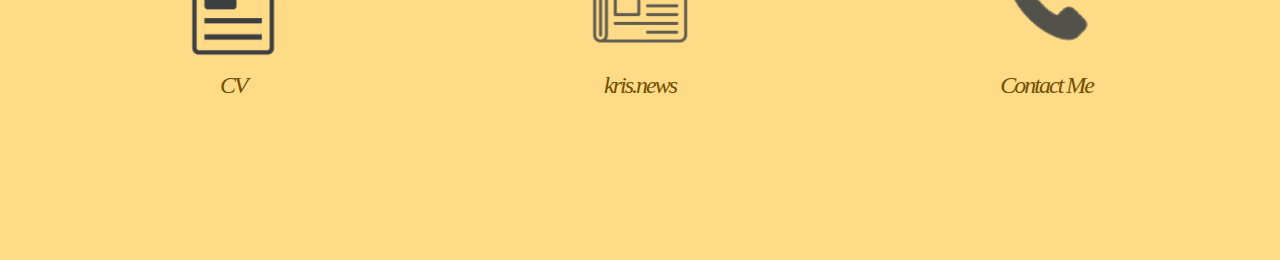
==== commit ae80d44f: "Add files via upload" ====
--- a/index.html
+++ b/index.html
@@ -12,6 +12,10 @@
     <div class="intro-section">
         <h1 class="h1-special">kris.engineering</h1>
         <p>kris.engineering showcases the professional journey of Kris. Explore further by scrolling down.</p>
+        <div class="scroll-indicator">
+            <div class="vertical-line"></div>
+            <div class="arrow-down">v</div>
+        </div>
     </div>
 
     <div class="navigation-section">
--- a/styles.css
+++ b/styles.css
@@ -8,6 +8,7 @@
 
 .h1-special {
     font-family: 'Times New Roman', Times, serif;
+    letter-spacing: -2px;
     font-style: italic;
     color: #724f00;
 }
@@ -15,7 +16,7 @@
 h1 {
     font-size: 32px;
     text-align: center;
-    margin-bottom: 10px;
+    margin-bottom: 10px; 
 }
 
 p {
@@ -92,6 +93,7 @@
     margin: 0;
     line-height: 24px; /* Ensure consistent line height */
     font-family: 'Times New Roman', Times, serif;
+    letter-spacing: -2px;
     font-style: italic;
     color: #724f00;
     font-size: 24px;
@@ -124,6 +126,26 @@
     font-family: 'Times New Roman', Times, serif;
     font-style: italic;
     color: #724f00;
+    letter-spacing: -2px;
     font-size: 24px;
     line-height: 24px; /* Match this to the font size for proper alignment */
 }
+.scroll-indicator {
+    display: flex;
+    flex-direction: column;
+    align-items: center;
+    margin-top: 200px; /* Adjust this value to increase space between text and the arrow */
+}
+
+.vertical-line {
+    width: 2px;
+    height: 100px;
+    background-color: #724f00; /* Adjust the color to match your theme */
+}
+
+.arrow-down {
+    font-size: 26px; /* Adjust the size of the arrow */
+    color: #724f00; /* Adjust the color to match your theme */
+    transform: scaleX(1.75); /* Adjust the scale to make it wider */
+    font-weight: 100;
+}
